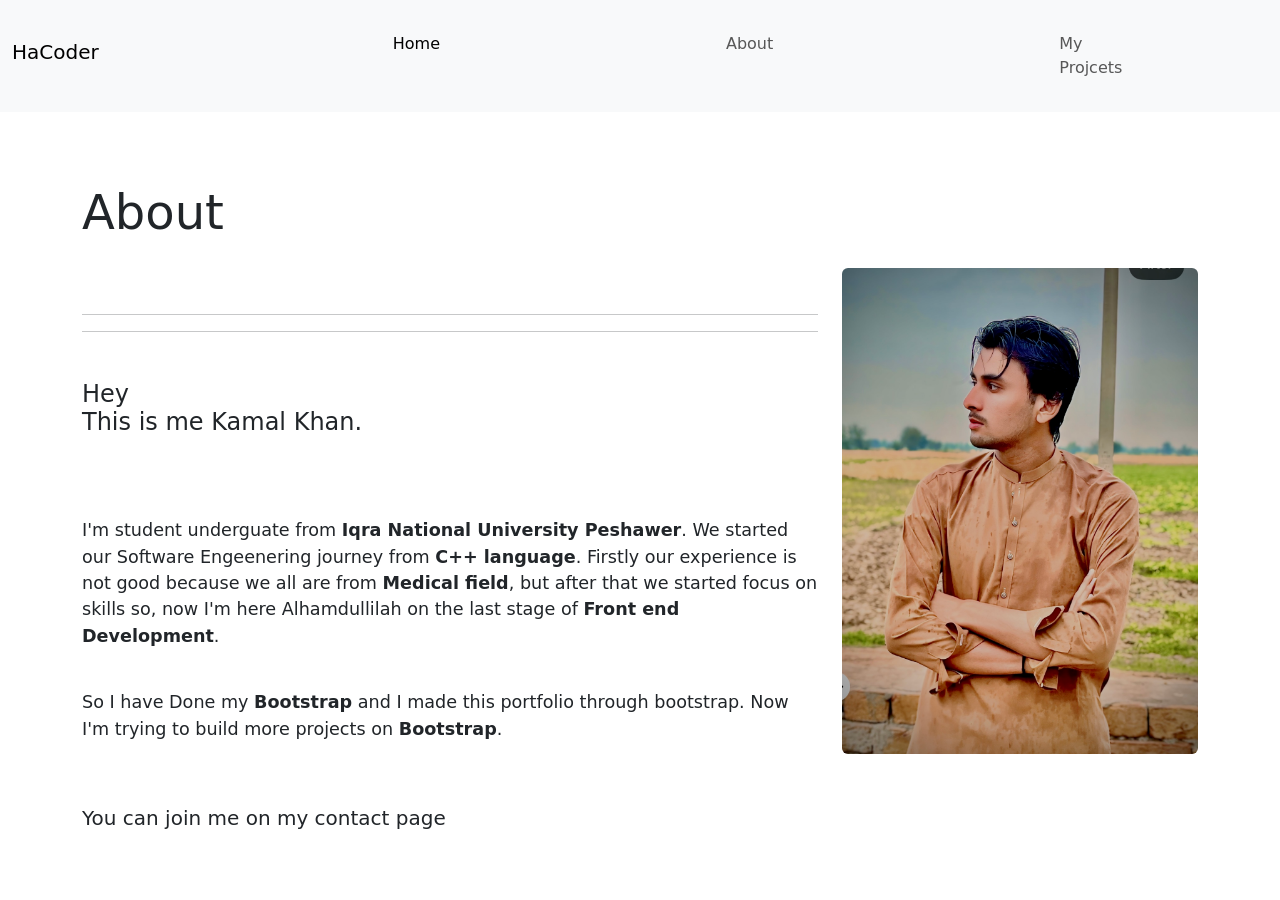
==== about/about.html @ 6acb17f2 "Bug fix pages" ====
<!doctype html>
<html lang="en">

<head>
    <meta charset="utf-8">
    <meta name="viewport" content="width=device-width, initial-scale=1">
    <title>Bootstrap demo</title>
    <link href="https://cdn.jsdelivr.net/npm/bootstrap@5.3.8/dist/css/bootstrap.min.css" rel="stylesheet">
    <link rel="stylesheet" href="about.css">
    <link rel="stylesheet" href="/media.css">

</head>

<body>
    <nav class="navbar  navbar-expand-lg bg-body-tertiary">
        <div class="container-fluid py-3 ">
            <h1 class="navbar-brand">HaCoder</h1>
            <button class="navbar-toggler" type="button" data-bs-toggle="collapse"
                data-bs-target="#navbarSupportedContent" aria-controls="navbarSupportedContent" aria-expanded="false"
                aria-label="Toggle navigation">
                <span class="navbar-toggler-icon"></span>
            </button>
            <div class="collapse navbar-collapse " id="navbarSupportedContent">
                <ul class="navbar-nav me-auto mb-2 mb-lg-0">
                    <li class="nav-item">
                        <a class="nav-link active" aria-current="page" href="../home/home.html">Home</a>
                    </li>
                    <li class="nav-item">
                        <a class="nav-link" href="#">About</a>
                    </li>
                    <li class="nav-item ">
                        <a class="nav-link " href="Projects/project.html" role="button">
                            My Projcets
                        </a>
                        
                    </li>
                    <li class="nav-item">
                        <a class="nav-link " href="../Contact_me/contact.html" aria-disabled="true">Contact me</a>
                    </li>
                </ul>

            </div>
        </div>
    </nav>



    <div class="contianer-fluid mt-5">
        <div class="container ">

            <div class="row align-items-center">
                

                <div class="text-div col-lg-8 text-start py-4 order-lg-1 order-md-2">
                    <h1>About</h1>

                    <br><br>
                    <hr>
                    <hr>
                    <div class="intro text-start mt-5 ml-5">
                        <h4>Hey <br> This is me Kamal Khan.</h4>
                        <br>

                        <div class="ach-succ-exp mt-5 ">
                            <p>I'm student underguate from <b>Iqra National University Peshawer</b>. We started our
                                Software
                                Engeenering journey from <b>C++ language</b>. Firstly our experience is not good
                                because we all are from <b>Medical field</b>, but after that we started focus on skills
                                so, now I'm here Alhamdullilah on the last stage of <b>Front end Development</b>.
                            </p>
                            <br>
                            <p>So I have Done my <b>Bootstrap</b> and I made this portfolio through bootstrap. Now I'm
                                trying to build more projects on <b>Bootstrap</b>.</p>
                                   <br><br>
                                <h5>You can join me on my contact page</h5>
                        </div>
                    </div>
                </div>

                <div class="myPic col-lg-4 order-lg-2 order-md-1">
                    <img src="IMG_1067.PNG" alt="MyPic" class="img-fluid rounded">
                </div>
            </div>

        </div>
    </div>

    <script src="https://cdn.jsdelivr.net/npm/bootstrap@5.3.8/dist/js/bootstrap.bundle.min.js"></script>
</body>

</html>
---- about/about.css ----
*{
    padding: 0%;
    margin: 0%;
    box-sizing: border-box;
    
}

body{
    overflow-x: hidden;
    
}

 



a{
    margin-left: 270px;
    font-size: 1.2em;
    color: rgb(78, 58, 58);
    
}




h1{
    font-size: 3em;
}

p{
    font-size: 1.1em;
}
---- media.css ----
/* Media queries for home page  */

@media (min-width: 1400px) {

    .container,
    .container-lg,
    .container-md,
    .container-sm,
    .container-xl,
    .container-xxl {
        max-width: 1170px;
    }
}


@media (max-width: 992px) {
    #heading1 {
        font-size: 3.5em;
    }

    h5 {
        font-size: 1.2em;
    }

   
    #info-div {
        margin-top: 4%;
        border-radius: 10px;
        box-shadow:  0 4px 8px 0 rgba(0, 0, 0, 0.5);
        padding: 40px 0px 40px 0px;

    }

    #pic-div {
        margin-top: 5%;

    }
}








/* About section media queries  */

@media (max-width : 992px) {
    .text-div{
        margin-top: 5%;
        border-radius: 10px;
        box-shadow:  0 4px 8px 0 rgba(0, 0, 0, 0.5);
    }
       
    .myPic{

        margin-top: 5%;
        border-radius: 10px;
        box-shadow:  0 4px 8px 0 rgba(200, 191, 191, 0.8);
        width: 100%;
        height: auto;
    }
}





/* Contact me section media queries */


@media (max-width : 992px){
    .contactText{
        margin-top: 10%;
    }

    
}

@media (max-width : 620px){
    .contactText p{
        font-size: 15px;
        
    }
    
    .contactText{
        border-radius: 10px;
        box-shadow:  0 4px 8px 0 rgba(0, 0, 0, 0.5);
    }
    .something h1{
        font-size: 3.7rem;
    }

    i{
    font-size: 16px;
    }

    .iconText{
        font-size: 0.6em;
    }
}


/* Media queries for login page */

@media (max-width : 992px) {
    .login{
        margin-left: 0%;
        width: 100%;
        height: auto;
        
    }

   

    body{
        background-image: none;
       
    }
}
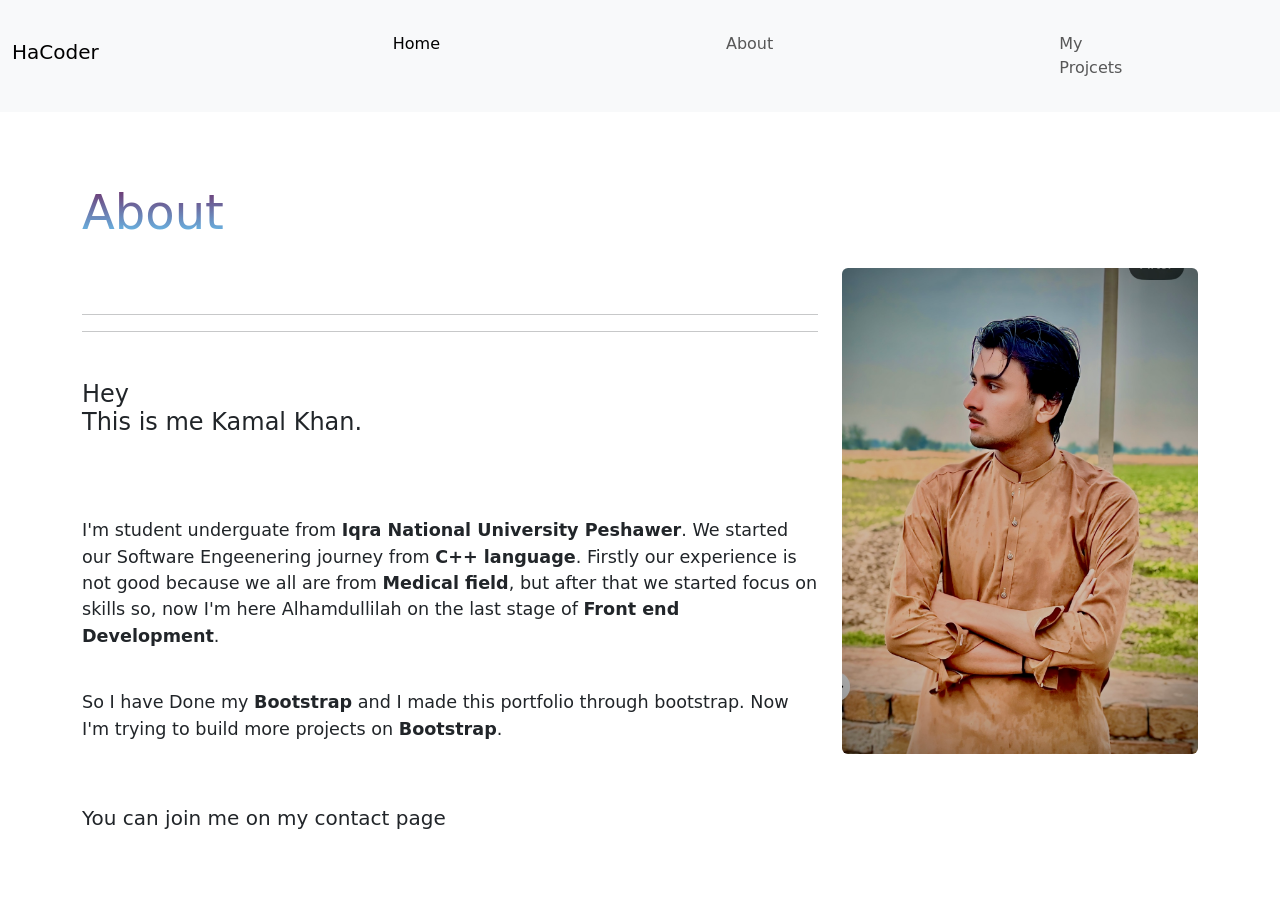
==== commit 1e50ae4c: "new change in css" ====
--- a/about/about.html
+++ b/about/about.html
@@ -7,7 +7,7 @@
     <title>Bootstrap demo</title>
     <link href="https://cdn.jsdelivr.net/npm/bootstrap@5.3.8/dist/css/bootstrap.min.css" rel="stylesheet">
     <link rel="stylesheet" href="about.css">
-    <link rel="stylesheet" href="/media.css">
+    <link rel="stylesheet" href="aboutMedia.css">
 
 </head>
 
@@ -51,7 +51,7 @@
             <div class="row align-items-center">
                 
 
-                <div class="text-div col-lg-8 text-start py-4 order-lg-1 order-md-2">
+                <div class="text-div col-lg-8 text-start py-4 order-2 order-md-1">
                     <h1>About</h1>
 
                     <br><br>
@@ -77,7 +77,7 @@
                     </div>
                 </div>
 
-                <div class="myPic col-lg-4 order-lg-2 order-md-1">
+                <div class="myPic col-lg-4 order-1 order-md-2">
                     <img src="IMG_1067.PNG" alt="MyPic" class="img-fluid rounded">
                 </div>
             </div>
--- a/about/about.css
+++ b/about/about.css
@@ -24,8 +24,11 @@
 
 
 
-h1{
+.text-div h1{
     font-size: 3em;
+    background: linear-gradient(to bottom, #6f2662 0%, #67d4ff 100%);
+    -webkit-background-clip: text;
+    -webkit-text-fill-color: transparent;
 }
 
 p{
--- a/about/aboutMedia.css
+++ b/about/aboutMedia.css
@@ -0,0 +1,17 @@
+@media (max-width : 992px) {
+    .text-div{
+        margin-top: 5%;
+        border-radius: 10px;
+        box-shadow:  0 4px 8px 0 rgba(0, 0, 0, 0.5);
+    }
+       
+    .myPic{
+
+        margin-top: 5%;
+        border-radius: 10px;
+        box-shadow:  0 4px 8px 0 rgba(200, 191, 191, 0.8);
+        width: 100%;
+        height: auto;
+    }
+}
+
